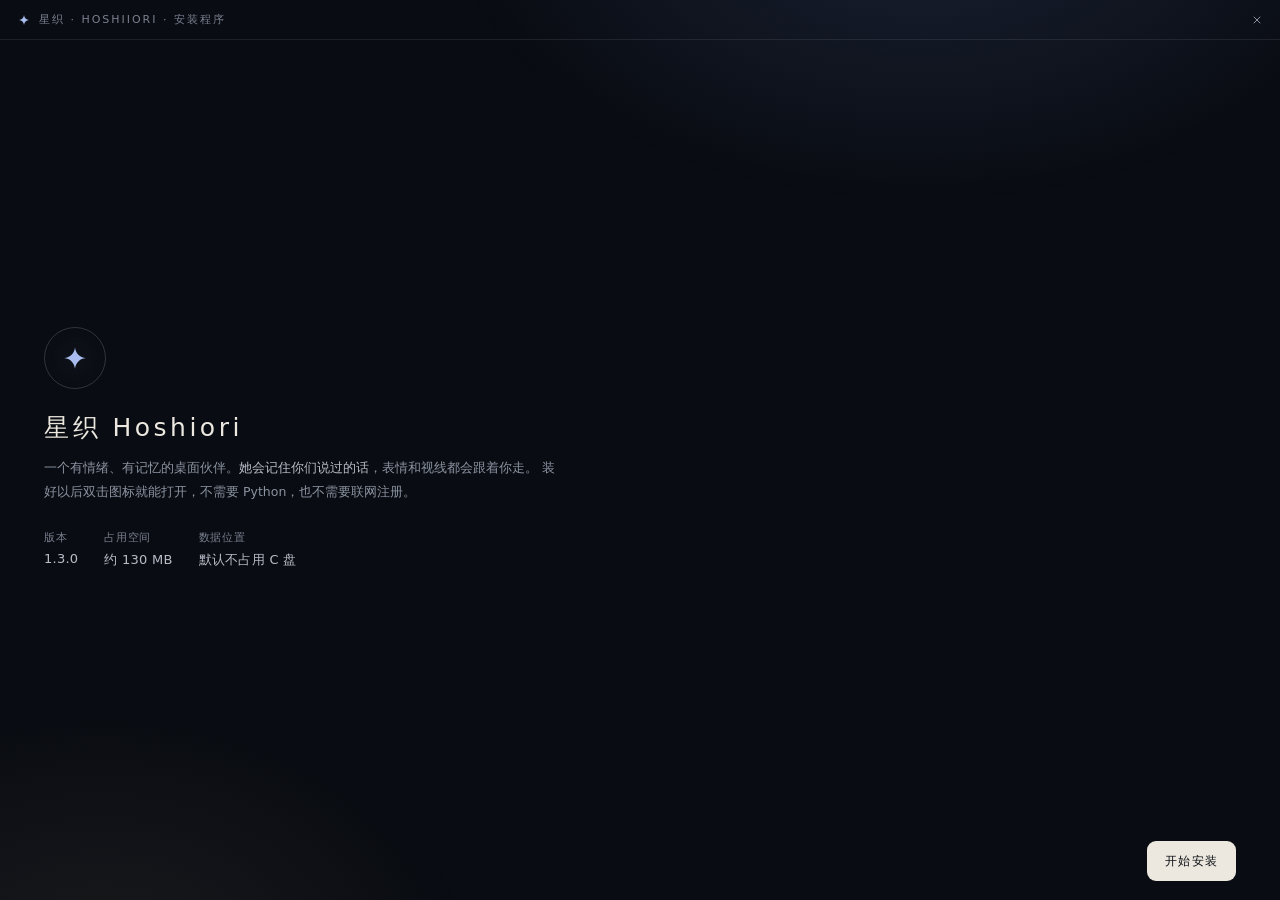
==== installer/ui.html @ bfca3cc9 "feat: 情绪表情重做 + Windows 安装包 情绪： - 模型 model3.json 里没有 Expressions 段，exp3 文件从未被加载，表情一直是静默失败 - 新增 web/js" ====
<!DOCTYPE html>
<html lang="zh-CN" translate="no" class="notranslate">

<head>
    <meta charset="UTF-8">
    <meta name="viewport" content="width=device-width, initial-scale=1.0">
    <title>安装 星织 Hoshiori</title>
    <style>
        :root {
            --bg: #090c12;
            --bg-2: #0d111a;
            --ink-1: #ece8df;
            --ink-2: #b7bcc7;
            --ink-3: #8b93a1;
            --ink-4: #79808f;
            --line: rgba(233, 238, 248, 0.09);
            --line-strong: rgba(233, 238, 248, 0.18);
            --accent: #a9bdf0;
            --accent-glow: rgba(169, 189, 240, 0.45);
            --warm: #e6c39b;
            --ease: cubic-bezier(.22, .61, .36, 1);
        }

        * {
            box-sizing: border-box;
            margin: 0;
            padding: 0;
        }

        html,
        body {
            height: 100%;
            overflow: hidden;
            background: var(--bg);
            color: var(--ink-1);
            font-family: "Noto Sans SC", "Microsoft YaHei", "PingFang SC", system-ui, sans-serif;
            -webkit-user-select: none;
            user-select: none;
            cursor: default;
        }

        body::before {
            content: "";
            position: fixed;
            inset: 0;
            background:
                radial-gradient(680px 420px at 72% -10%, rgba(116, 146, 226, .16), transparent 70%),
                radial-gradient(520px 380px at 8% 108%, rgba(230, 195, 155, .08), transparent 72%);
            pointer-events: none;
        }

        .shell {
            position: relative;
            height: 100%;
            display: flex;
            flex-direction: column;
        }

        /* ---------- 自绘标题栏 ---------- */
        .bar {
            height: 40px;
            flex: 0 0 40px;
            display: flex;
            align-items: center;
            padding: 0 6px 0 18px;
            border-bottom: 1px solid var(--line);
            font-size: 11px;
            letter-spacing: .18em;
            color: var(--ink-4);
        }

        .bar__star {
            width: 12px;
            height: 12px;
            margin-right: 9px;
            color: var(--accent);
        }

        .bar__spacer {
            flex: 1;
        }

        .bar__btn {
            width: 34px;
            height: 26px;
            border: 0;
            border-radius: 7px;
            background: transparent;
            color: var(--ink-3);
            display: grid;
            place-items: center;
            transition: background .18s, color .18s;
        }

        .bar__btn:hover {
            background: rgba(255, 255, 255, .06);
            color: var(--ink-1);
        }

        .bar__btn--close:hover {
            background: #c4453c;
            color: #fff;
        }

        /* ---------- 主体 ---------- */
        main {
            flex: 1;
            display: flex;
            flex-direction: column;
            padding: 34px 44px 0;
            min-height: 0;
        }

        .step {
            flex: 1;
            display: none;
            flex-direction: column;
            justify-content: center;
            min-height: 0;
            animation: rise .42s var(--ease) both;
        }

        .step.is-on {
            display: flex;
        }

        .step[data-step="progress"] {
            justify-content: flex-start;
            padding-top: 14px;
        }

        @keyframes rise {
            from {
                opacity: 0;
                transform: translateY(10px);
            }

            to {
                opacity: 1;
                transform: none;
            }
        }

        .mark {
            width: 62px;
            height: 62px;
            border-radius: 50%;
            border: 1px solid var(--line-strong);
            display: grid;
            place-items: center;
            margin-bottom: 22px;
            color: var(--accent);
            filter: drop-shadow(0 0 18px var(--accent-glow));
        }

        .mark svg {
            width: 26px;
            height: 26px;
        }

        h1 {
            font-size: 25px;
            font-weight: 400;
            letter-spacing: .14em;
        }

        .sub {
            margin-top: 12px;
            font-size: 12.5px;
            line-height: 1.9;
            color: var(--ink-3);
            max-width: 520px;
        }

        .sub em {
            font-style: normal;
            color: var(--ink-2);
        }

        .facts {
            margin-top: 26px;
            display: flex;
            gap: 26px;
            font-size: 11px;
            letter-spacing: .06em;
            color: var(--ink-4);
        }

        .facts b {
            display: block;
            margin-top: 6px;
            font-weight: 500;
            font-size: 13px;
            letter-spacing: .02em;
            color: var(--ink-2);
        }

        /* ---------- 安装位置 ---------- */
        .field {
            margin-top: 6px;
        }

        .label {
            display: block;
            margin-bottom: 9px;
            font-size: 11.5px;
            letter-spacing: .12em;
            color: var(--ink-3);
        }

        .path {
            display: flex;
            gap: 8px;
        }

        .path input {
            flex: 1;
            height: 40px;
            padding: 0 13px;
            border: 1px solid var(--line);
            border-radius: 9px;
            background: rgba(255, 255, 255, .03);
            color: var(--ink-1);
            font-family: "Cascadia Mono", Consolas, monospace;
            font-size: 12px;
            outline: none;
            transition: border-color .18s, background .18s;
            -webkit-user-select: text;
            user-select: text;
        }

        .path input:focus {
            border-color: var(--accent-line, rgba(169, 189, 240, .4));
            background: rgba(255, 255, 255, .05);
        }

        .btn {
            height: 40px;
            padding: 0 18px;
            border: 1px solid var(--line-strong);
            border-radius: 9px;
            background: transparent;
            color: var(--ink-2);
            font-size: 12px;
            letter-spacing: .1em;
            font-family: inherit;
            transition: all .18s var(--ease);
        }

        .btn:hover {
            border-color: var(--accent-line, rgba(169, 189, 240, .4));
            color: var(--ink-1);
            background: rgba(169, 189, 240, .06);
        }

        .btn--primary {
            border: 0;
            background: var(--ink-1);
            color: #0b0e14;
            font-weight: 500;
        }

        .btn--primary:hover {
            background: #fff;
            transform: translateY(-1px);
            box-shadow: 0 12px 26px -14px rgba(255, 255, 255, .5);
        }

        .btn:disabled {
            opacity: .4;
            pointer-events: none;
        }

        .opts {
            margin-top: 24px;
            display: flex;
            flex-direction: column;
            gap: 2px;
        }

        .opt {
            display: flex;
            align-items: center;
            gap: 11px;
            padding: 12px 2px;
            border-bottom: 1px solid var(--line);
            font-size: 12.5px;
            color: var(--ink-2);
        }

        .opt:last-child {
            border-bottom: 0;
        }

        .opt small {
            margin-left: auto;
            font-size: 11px;
            color: var(--ink-4);
        }

        .box {
            width: 16px;
            height: 16px;
            flex: 0 0 16px;
            border: 1px solid var(--line-strong);
            border-radius: 5px;
            display: grid;
            place-items: center;
            transition: all .16s;
            cursor: pointer;
        }

        .box svg {
            width: 10px;
            height: 10px;
            opacity: 0;
            transform: scale(.6);
            transition: all .16s var(--ease);
            color: #0b0e14;
        }

        .box.is-on {
            background: var(--accent);
            border-color: var(--accent);
        }

        .box.is-on svg {
            opacity: 1;
            transform: none;
        }

        /* ---------- 进度 ---------- */
        .prog-title {
            font-size: 14px;
            letter-spacing: .1em;
            color: var(--ink-2);
        }

        .track {
            margin-top: 22px;
            height: 3px;
            border-radius: 3px;
            background: var(--line);
            overflow: hidden;
        }

        .fill {
            height: 100%;
            width: 0;
            border-radius: 3px;
            background: linear-gradient(90deg, var(--accent), var(--warm));
            box-shadow: 0 0 14px var(--accent-glow);
            transition: width .3s var(--ease);
        }

        .prog-meta {
            margin-top: 13px;
            display: flex;
            justify-content: space-between;
            font-size: 11px;
            color: var(--ink-4);
            font-family: "Cascadia Mono", Consolas, monospace;
        }

        .log {
            margin-top: 26px;
            flex: 1;
            overflow: hidden;
            font-size: 11px;
            line-height: 2;
            color: var(--ink-4);
            font-family: "Cascadia Mono", Consolas, monospace;
        }

        .log div {
            animation: rise .28s var(--ease) both;
        }

        .log .ok {
            color: #8fd0a8;
        }

        /* ---------- 完成 ---------- */
        .done-mark {
            width: 62px;
            height: 62px;
            border-radius: 50%;
            display: grid;
            place-items: center;
            margin-bottom: 22px;
            border: 1px solid rgba(143, 208, 168, .35);
            color: #8fd0a8;
            box-shadow: 0 0 26px -6px rgba(143, 208, 168, .4);
        }

        .done-mark svg {
            width: 26px;
            height: 26px;
        }

        /* ---------- 底栏 ---------- */
        footer {
            flex: 0 0 78px;
            display: flex;
            align-items: center;
            padding: 0 44px;
            gap: 10px;
        }

        footer .spacer {
            flex: 1;
        }

        .hint {
            font-size: 11px;
            color: var(--ink-4);
        }

        .err {
            color: #e08a7a;
        }
    </style>
</head>

<body>
    <div class="shell">
        <div class="bar" id="titlebar">
            <svg class="bar__star" viewBox="0 0 24 24" aria-hidden="true">
                <path d="M12 2c.5 5.5 4.5 9.5 10 10-5.5.5-9.5 4.5-10 10-.5-5.5-4.5-9.5-10-10 5.5-.5 9.5-4.5 10-10z"
                    fill="currentColor" />
            </svg>
            <span>星织 · HOSHIIORI · 安装程序</span>
            <span class="bar__spacer"></span>
            <button class="bar__btn bar__btn--close" onclick="Installer.close()" aria-label="关闭">
                <svg width="12" height="12" viewBox="0 0 24 24" fill="none" stroke="currentColor" stroke-width="2"
                    stroke-linecap="round">
                    <path d="M6 6l12 12M18 6L6 18" />
                </svg>
            </button>
        </div>

        <main>
            <!-- 1 欢迎 -->
            <section class="step is-on" data-step="welcome">
                <div class="mark">
                    <svg viewBox="0 0 24 24">
                        <path d="M12 2c.5 5.5 4.5 9.5 10 10-5.5.5-9.5 4.5-10 10-.5-5.5-4.5-9.5-10-10 5.5-.5 9.5-4.5 10-10z"
                            fill="currentColor" />
                    </svg>
                </div>
                <h1>星织 Hoshiori</h1>
                <p class="sub">
                    一个有情绪、有记忆的桌面伙伴。<em>她会记住你们说过的话</em>，表情和视线都会跟着你走。
                    装好以后双击图标就能打开，不需要 Python，也不需要联网注册。
                </p>
                <div class="facts">
                    <div>版本<b id="factVersion">1.3.0</b></div>
                    <div>占用空间<b id="factSize">约 130 MB</b></div>
                    <div>数据位置<b>默认不占用 C 盘</b></div>
                </div>
            </section>

            <!-- 2 选项 -->
            <section class="step" data-step="options">
                <h1 style="font-size:20px;">装到哪里？</h1>
                <p class="sub" style="margin-bottom:22px;">这个文件夹就是它的“安装位置”，以后想搬走直接整个剪切就行。</p>

                <div class="field">
                    <label class="label">安装目录</label>
                    <div class="path">
                        <input id="installDir" spellcheck="false">
                        <button class="btn" onclick="Installer.browse()">浏览…</button>
                    </div>
                </div>

                <div class="opts">
                    <label class="opt">
                        <span class="box is-on" id="boxDesktop" onclick="Installer.toggle('desktop')">
                            <svg viewBox="0 0 24 24" fill="none" stroke="currentColor" stroke-width="3"
                                stroke-linecap="round" stroke-linejoin="round">
                                <path d="M4 12l6 6L20 6" />
                            </svg>
                        </span>
                        创建桌面快捷方式
                        <small id="optDesktopHint">方便一键打开</small>
                    </label>
                    <label class="opt">
                        <span class="box is-on" id="boxRun" onclick="Installer.toggle('run')">
                            <svg viewBox="0 0 24 24" fill="none" stroke="currentColor" stroke-width="3"
                                stroke-linecap="round" stroke-linejoin="round">
                                <path d="M4 12l6 6L20 6" />
                            </svg>
                        </span>
                        安装完成后立即启动
                        <small>先看看她长什么样</small>
                    </label>
                </div>

                <p class="hint" id="spaceHint" style="margin-top:18px;"></p>
            </section>

            <!-- 3 进度 -->
            <section class="step" data-step="progress">
                <div class="prog-title" id="progTitle">正在解压文件…</div>
                <div class="track">
                    <div class="fill" id="progFill"></div>
                </div>
                <div class="prog-meta">
                    <span id="progFile">准备中</span>
                    <span id="progPct">0%</span>
                </div>
                <div class="log" id="progLog"></div>
            </section>

            <!-- 4 完成 -->
            <section class="step" data-step="done">
                <div class="done-mark">
                    <svg viewBox="0 0 24 24" fill="none" stroke="currentColor" stroke-width="2"
                        stroke-linecap="round" stroke-linejoin="round">
                        <path d="M4 12.5l5.5 5.5L20 7" />
                    </svg>
                </div>
                <h1 style="font-size:22px;">装好了</h1>
                <p class="sub" id="doneSub">已经把星织放进你选的位置。桌面上的快捷方式可以直接打开她。</p>
                <div class="facts">
                    <div>安装位置<b id="donePath" style="font-size:11px;font-family:Consolas,monospace;">—</b></div>
                </div>
            </section>
        </main>

        <footer>
            <span class="hint" id="footHint"></span>
            <span class="spacer"></span>
            <button class="btn" id="btnBack" style="display:none" onclick="Installer.back()">上一步</button>
            <button class="btn btn--primary" id="btnNext" onclick="Installer.next()">开始安装</button>
        </footer>
    </div>

    <script>
        const Installer = {
            step: 'welcome',
            dir: '',
            opts: { desktop: true, run: true },
            busy: false,
            inst: null,

            async boot() {
                try {
                    this.inst = await window.pywebview.api.get_defaults();
                } catch (e) {
                    this.inst = { version: '1.3.0', default_dir: 'D:\\Hoshiori', free_gb: 0 };
                }
                document.getElementById('factVersion').textContent = this.inst.version || '1.3.0';
                document.getElementById('installDir').value = this.inst.default_dir || '';
                this.dir = this.inst.default_dir || '';
                this.refreshSpace();
            },

            refreshSpace() {
                const hint = document.getElementById('spaceHint');
                const base = this.inst && this.inst.default_dir;
                const chosen = (document.getElementById('installDir').value || '').trim();
                const drive = (chosen.match(/^[A-Za-z]:/) || [null])[0];
                const sameDrive = drive && base && drive.toUpperCase() === base.slice(0, 2).toUpperCase();
                if (this.inst && typeof this.inst.free_gb === 'number' && (sameDrive || !base)) {
                    hint.textContent = '这块磁盘还有 ' + this.inst.free_gb.toFixed(1) + ' GB 可用，安装只会占用约 130 MB。';
                } else {
                    hint.textContent = '安装只会占用约 130 MB；你的对话和配置会另外放在数据目录里。';
                }
            },

            show(name) {
                this.step = name;
                document.querySelectorAll('.step').forEach(s => s.classList.toggle('is-on', s.dataset.step === name));

                const back = document.getElementById('btnBack');
                const next = document.getElementById('btnNext');
                back.style.display = (name === 'options') ? '' : 'none';
                next.disabled = false;

                if (name === 'welcome') next.textContent = '开始安装';
                if (name === 'options') next.textContent = '安装';
                if (name === 'progress') {
                    next.textContent = '正在安装…';
                    next.disabled = true;
                }
                if (name === 'done') next.textContent = this.opts.run ? '启动星织' : '完成';
                if (name === 'done') back.style.display = 'none';
            },

            toggle(key) {
                this.opts[key] = !this.opts[key];
                document.getElementById(key === 'desktop' ? 'boxDesktop' : 'boxRun')
                    .classList.toggle('is-on', this.opts[key]);
            },

            async browse() {
                const path = await window.pywebview.api.pick_dir(document.getElementById('installDir').value);
                if (path) {
                    document.getElementById('installDir').value = path;
                    this.dir = path;
                    this.refreshSpace();
                }
            },

            async next() {
                if (this.busy) return;

                if (this.step === 'welcome') return this.show('options');

                if (this.step === 'options') {
                    const dir = (document.getElementById('installDir').value || '').trim();
                    if (!dir) {
                        document.getElementById('footHint').innerHTML = '<span class="err">请先选一个安装目录</span>';
                        return;
                    }
                    this.dir = dir;
                    document.getElementById('footHint').textContent = '';
                    this.show('progress');
                    this.busy = true;

                    const res = await window.pywebview.api.install(dir, this.opts.desktop);
                    this.busy = false;
                    if (!res || !res.ok) {
                        this.show('options');
                        document.getElementById('footHint').innerHTML =
                            '<span class="err">' + ((res && res.message) || '安装失败') + '</span>';
                    }
                    return;
                }

                if (this.step === 'done') {
                    if (this.opts.run) window.pywebview.api.launch_app();
                    window.pywebview.api.close();
                }
            },

            back() {
                if (this.step === 'options') this.show('welcome');
            },

            close() {
                window.pywebview.api.close();
            },

            /* ---- 由 Python 回调 ---- */
            onProgress(data) {
                const pct = Math.max(0, Math.min(100, data.pct || 0));
                document.getElementById('progFill').style.width = pct + '%';
                document.getElementById('progPct').textContent = pct.toFixed(0) + '%';
                if (data.label) document.getElementById('progFile').textContent = data.label;
            },

            onStep(label, done) {
                const log = document.getElementById('progLog');
                const line = document.createElement('div');
                line.className = done ? 'ok' : '';
                line.textContent = (done ? '✓ ' : '· ') + label;
                log.appendChild(line);
                while (log.children.length > 6) log.removeChild(log.firstChild);
            },

            onDone(path) {
                document.getElementById('donePath').textContent = path;
                document.getElementById('doneSub').textContent =
                    '已经把星织放进这个位置。' + (this.opts.desktop ? '桌面上的快捷方式可以直接打开她。' : '可以从开始菜单打开她。');
                document.getElementById('btnNext').disabled = false;
                this.show('done');
            },

            onFail(message) {
                this.show('options');
                document.getElementById('footHint').innerHTML = '<span class="err">' + message + '</span>';
            }
        };

        window.Installer = Installer;

        window.addEventListener('pywebviewready', () => Installer.boot());
        document.getElementById('installDir').addEventListener('input', () => Installer.refreshSpace());
    </script>
</body>

</html>
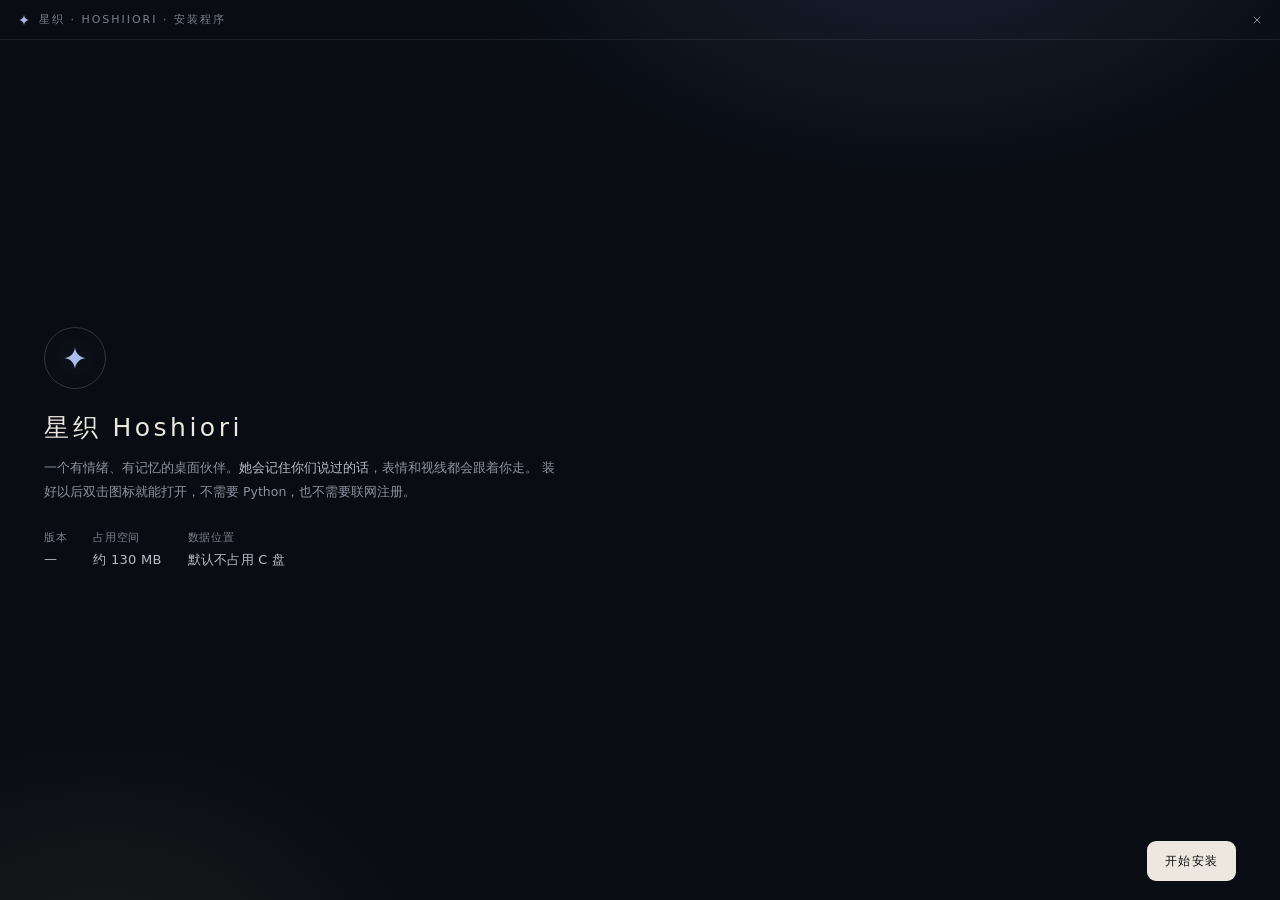
==== commit f21be7b6: "2.0.0：本地语义检索 + 提示词重排 + 反思层 记忆 - 内置 bge-small-zh-v1.5（量化 ONNX，24MB）：记忆与提问都变成 512 维向量，   和关键词取并集再算分。12" ====
--- a/installer/ui.html
+++ b/installer/ui.html
@@ -1,684 +1,684 @@
-<!DOCTYPE html>
-<html lang="zh-CN" translate="no" class="notranslate">
-
-<head>
-    <meta charset="UTF-8">
-    <meta name="viewport" content="width=device-width, initial-scale=1.0">
-    <title>安装 星织 Hoshiori</title>
-    <style>
-        :root {
-            --bg: #090c12;
-            --bg-2: #0d111a;
-            --ink-1: #ece8df;
-            --ink-2: #b7bcc7;
-            --ink-3: #8b93a1;
-            --ink-4: #79808f;
-            --line: rgba(233, 238, 248, 0.09);
-            --line-strong: rgba(233, 238, 248, 0.18);
-            --accent: #a9bdf0;
-            --accent-glow: rgba(169, 189, 240, 0.45);
-            --warm: #e6c39b;
-            --ease: cubic-bezier(.22, .61, .36, 1);
-        }
-
-        * {
-            box-sizing: border-box;
-            margin: 0;
-            padding: 0;
-        }
-
-        html,
-        body {
-            height: 100%;
-            overflow: hidden;
-            background: var(--bg);
-            color: var(--ink-1);
-            font-family: "Noto Sans SC", "Microsoft YaHei", "PingFang SC", system-ui, sans-serif;
-            -webkit-user-select: none;
-            user-select: none;
-            cursor: default;
-        }
-
-        body::before {
-            content: "";
-            position: fixed;
-            inset: 0;
-            background:
-                radial-gradient(680px 420px at 72% -10%, rgba(116, 146, 226, .16), transparent 70%),
-                radial-gradient(520px 380px at 8% 108%, rgba(230, 195, 155, .08), transparent 72%);
-            pointer-events: none;
-        }
-
-        .shell {
-            position: relative;
-            height: 100%;
-            display: flex;
-            flex-direction: column;
-        }
-
-        /* ---------- 自绘标题栏 ---------- */
-        .bar {
-            height: 40px;
-            flex: 0 0 40px;
-            display: flex;
-            align-items: center;
-            padding: 0 6px 0 18px;
-            border-bottom: 1px solid var(--line);
-            font-size: 11px;
-            letter-spacing: .18em;
-            color: var(--ink-4);
-        }
-
-        .bar__star {
-            width: 12px;
-            height: 12px;
-            margin-right: 9px;
-            color: var(--accent);
-        }
-
-        .bar__spacer {
-            flex: 1;
-        }
-
-        .bar__btn {
-            width: 34px;
-            height: 26px;
-            border: 0;
-            border-radius: 7px;
-            background: transparent;
-            color: var(--ink-3);
-            display: grid;
-            place-items: center;
-            transition: background .18s, color .18s;
-        }
-
-        .bar__btn:hover {
-            background: rgba(255, 255, 255, .06);
-            color: var(--ink-1);
-        }
-
-        .bar__btn--close:hover {
-            background: #c4453c;
-            color: #fff;
-        }
-
-        /* ---------- 主体 ---------- */
-        main {
-            flex: 1;
-            display: flex;
-            flex-direction: column;
-            padding: 34px 44px 0;
-            min-height: 0;
-        }
-
-        .step {
-            flex: 1;
-            display: none;
-            flex-direction: column;
-            justify-content: center;
-            min-height: 0;
-            animation: rise .42s var(--ease) both;
-        }
-
-        .step.is-on {
-            display: flex;
-        }
-
-        .step[data-step="progress"] {
-            justify-content: flex-start;
-            padding-top: 14px;
-        }
-
-        @keyframes rise {
-            from {
-                opacity: 0;
-                transform: translateY(10px);
-            }
-
-            to {
-                opacity: 1;
-                transform: none;
-            }
-        }
-
-        .mark {
-            width: 62px;
-            height: 62px;
-            border-radius: 50%;
-            border: 1px solid var(--line-strong);
-            display: grid;
-            place-items: center;
-            margin-bottom: 22px;
-            color: var(--accent);
-            filter: drop-shadow(0 0 18px var(--accent-glow));
-        }
-
-        .mark svg {
-            width: 26px;
-            height: 26px;
-        }
-
-        h1 {
-            font-size: 25px;
-            font-weight: 400;
-            letter-spacing: .14em;
-        }
-
-        .sub {
-            margin-top: 12px;
-            font-size: 12.5px;
-            line-height: 1.9;
-            color: var(--ink-3);
-            max-width: 520px;
-        }
-
-        .sub em {
-            font-style: normal;
-            color: var(--ink-2);
-        }
-
-        .facts {
-            margin-top: 26px;
-            display: flex;
-            gap: 26px;
-            font-size: 11px;
-            letter-spacing: .06em;
-            color: var(--ink-4);
-        }
-
-        .facts b {
-            display: block;
-            margin-top: 6px;
-            font-weight: 500;
-            font-size: 13px;
-            letter-spacing: .02em;
-            color: var(--ink-2);
-        }
-
-        /* ---------- 安装位置 ---------- */
-        .field {
-            margin-top: 6px;
-        }
-
-        .label {
-            display: block;
-            margin-bottom: 9px;
-            font-size: 11.5px;
-            letter-spacing: .12em;
-            color: var(--ink-3);
-        }
-
-        .path {
-            display: flex;
-            gap: 8px;
-        }
-
-        .path input {
-            flex: 1;
-            height: 40px;
-            padding: 0 13px;
-            border: 1px solid var(--line);
-            border-radius: 9px;
-            background: rgba(255, 255, 255, .03);
-            color: var(--ink-1);
-            font-family: "Cascadia Mono", Consolas, monospace;
-            font-size: 12px;
-            outline: none;
-            transition: border-color .18s, background .18s;
-            -webkit-user-select: text;
-            user-select: text;
-        }
-
-        .path input:focus {
-            border-color: var(--accent-line, rgba(169, 189, 240, .4));
-            background: rgba(255, 255, 255, .05);
-        }
-
-        .btn {
-            height: 40px;
-            padding: 0 18px;
-            border: 1px solid var(--line-strong);
-            border-radius: 9px;
-            background: transparent;
-            color: var(--ink-2);
-            font-size: 12px;
-            letter-spacing: .1em;
-            font-family: inherit;
-            transition: all .18s var(--ease);
-        }
-
-        .btn:hover {
-            border-color: var(--accent-line, rgba(169, 189, 240, .4));
-            color: var(--ink-1);
-            background: rgba(169, 189, 240, .06);
-        }
-
-        .btn--primary {
-            border: 0;
-            background: var(--ink-1);
-            color: #0b0e14;
-            font-weight: 500;
-        }
-
-        .btn--primary:hover {
-            background: #fff;
-            transform: translateY(-1px);
-            box-shadow: 0 12px 26px -14px rgba(255, 255, 255, .5);
-        }
-
-        .btn:disabled {
-            opacity: .4;
-            pointer-events: none;
-        }
-
-        .opts {
-            margin-top: 24px;
-            display: flex;
-            flex-direction: column;
-            gap: 2px;
-        }
-
-        .opt {
-            display: flex;
-            align-items: center;
-            gap: 11px;
-            padding: 12px 2px;
-            border-bottom: 1px solid var(--line);
-            font-size: 12.5px;
-            color: var(--ink-2);
-        }
-
-        .opt:last-child {
-            border-bottom: 0;
-        }
-
-        .opt small {
-            margin-left: auto;
-            font-size: 11px;
-            color: var(--ink-4);
-        }
-
-        .box {
-            width: 16px;
-            height: 16px;
-            flex: 0 0 16px;
-            border: 1px solid var(--line-strong);
-            border-radius: 5px;
-            display: grid;
-            place-items: center;
-            transition: all .16s;
-            cursor: pointer;
-        }
-
-        .box svg {
-            width: 10px;
-            height: 10px;
-            opacity: 0;
-            transform: scale(.6);
-            transition: all .16s var(--ease);
-            color: #0b0e14;
-        }
-
-        .box.is-on {
-            background: var(--accent);
-            border-color: var(--accent);
-        }
-
-        .box.is-on svg {
-            opacity: 1;
-            transform: none;
-        }
-
-        /* ---------- 进度 ---------- */
-        .prog-title {
-            font-size: 14px;
-            letter-spacing: .1em;
-            color: var(--ink-2);
-        }
-
-        .track {
-            margin-top: 22px;
-            height: 3px;
-            border-radius: 3px;
-            background: var(--line);
-            overflow: hidden;
-        }
-
-        .fill {
-            height: 100%;
-            width: 0;
-            border-radius: 3px;
-            background: linear-gradient(90deg, var(--accent), var(--warm));
-            box-shadow: 0 0 14px var(--accent-glow);
-            transition: width .3s var(--ease);
-        }
-
-        .prog-meta {
-            margin-top: 13px;
-            display: flex;
-            justify-content: space-between;
-            font-size: 11px;
-            color: var(--ink-4);
-            font-family: "Cascadia Mono", Consolas, monospace;
-        }
-
-        .log {
-            margin-top: 26px;
-            flex: 1;
-            overflow: hidden;
-            font-size: 11px;
-            line-height: 2;
-            color: var(--ink-4);
-            font-family: "Cascadia Mono", Consolas, monospace;
-        }
-
-        .log div {
-            animation: rise .28s var(--ease) both;
-        }
-
-        .log .ok {
-            color: #8fd0a8;
-        }
-
-        /* ---------- 完成 ---------- */
-        .done-mark {
-            width: 62px;
-            height: 62px;
-            border-radius: 50%;
-            display: grid;
-            place-items: center;
-            margin-bottom: 22px;
-            border: 1px solid rgba(143, 208, 168, .35);
-            color: #8fd0a8;
-            box-shadow: 0 0 26px -6px rgba(143, 208, 168, .4);
-        }
-
-        .done-mark svg {
-            width: 26px;
-            height: 26px;
-        }
-
-        /* ---------- 底栏 ---------- */
-        footer {
-            flex: 0 0 78px;
-            display: flex;
-            align-items: center;
-            padding: 0 44px;
-            gap: 10px;
-        }
-
-        footer .spacer {
-            flex: 1;
-        }
-
-        .hint {
-            font-size: 11px;
-            color: var(--ink-4);
-        }
-
-        .err {
-            color: #e08a7a;
-        }
-    </style>
-</head>
-
-<body>
-    <div class="shell">
-        <div class="bar" id="titlebar">
-            <svg class="bar__star" viewBox="0 0 24 24" aria-hidden="true">
-                <path d="M12 2c.5 5.5 4.5 9.5 10 10-5.5.5-9.5 4.5-10 10-.5-5.5-4.5-9.5-10-10 5.5-.5 9.5-4.5 10-10z"
-                    fill="currentColor" />
-            </svg>
-            <span>星织 · HOSHIIORI · 安装程序</span>
-            <span class="bar__spacer"></span>
-            <button class="bar__btn bar__btn--close" onclick="Installer.close()" aria-label="关闭">
-                <svg width="12" height="12" viewBox="0 0 24 24" fill="none" stroke="currentColor" stroke-width="2"
-                    stroke-linecap="round">
-                    <path d="M6 6l12 12M18 6L6 18" />
-                </svg>
-            </button>
-        </div>
-
-        <main>
-            <!-- 1 欢迎 -->
-            <section class="step is-on" data-step="welcome">
-                <div class="mark">
-                    <svg viewBox="0 0 24 24">
-                        <path d="M12 2c.5 5.5 4.5 9.5 10 10-5.5.5-9.5 4.5-10 10-.5-5.5-4.5-9.5-10-10 5.5-.5 9.5-4.5 10-10z"
-                            fill="currentColor" />
-                    </svg>
-                </div>
-                <h1>星织 Hoshiori</h1>
-                <p class="sub">
-                    一个有情绪、有记忆的桌面伙伴。<em>她会记住你们说过的话</em>，表情和视线都会跟着你走。
-                    装好以后双击图标就能打开，不需要 Python，也不需要联网注册。
-                </p>
-                <div class="facts">
-                    <div>版本<b id="factVersion">1.3.0</b></div>
-                    <div>占用空间<b id="factSize">约 130 MB</b></div>
-                    <div>数据位置<b>默认不占用 C 盘</b></div>
-                </div>
-            </section>
-
-            <!-- 2 选项 -->
-            <section class="step" data-step="options">
-                <h1 style="font-size:20px;">装到哪里？</h1>
-                <p class="sub" style="margin-bottom:22px;">这个文件夹就是它的“安装位置”，以后想搬走直接整个剪切就行。</p>
-
-                <div class="field">
-                    <label class="label">安装目录</label>
-                    <div class="path">
-                        <input id="installDir" spellcheck="false">
-                        <button class="btn" onclick="Installer.browse()">浏览…</button>
-                    </div>
-                </div>
-
-                <div class="opts">
-                    <label class="opt">
-                        <span class="box is-on" id="boxDesktop" onclick="Installer.toggle('desktop')">
-                            <svg viewBox="0 0 24 24" fill="none" stroke="currentColor" stroke-width="3"
-                                stroke-linecap="round" stroke-linejoin="round">
-                                <path d="M4 12l6 6L20 6" />
-                            </svg>
-                        </span>
-                        创建桌面快捷方式
-                        <small id="optDesktopHint">方便一键打开</small>
-                    </label>
-                    <label class="opt">
-                        <span class="box is-on" id="boxRun" onclick="Installer.toggle('run')">
-                            <svg viewBox="0 0 24 24" fill="none" stroke="currentColor" stroke-width="3"
-                                stroke-linecap="round" stroke-linejoin="round">
-                                <path d="M4 12l6 6L20 6" />
-                            </svg>
-                        </span>
-                        安装完成后立即启动
-                        <small>先看看她长什么样</small>
-                    </label>
-                </div>
-
-                <p class="hint" id="spaceHint" style="margin-top:18px;"></p>
-            </section>
-
-            <!-- 3 进度 -->
-            <section class="step" data-step="progress">
-                <div class="prog-title" id="progTitle">正在解压文件…</div>
-                <div class="track">
-                    <div class="fill" id="progFill"></div>
-                </div>
-                <div class="prog-meta">
-                    <span id="progFile">准备中</span>
-                    <span id="progPct">0%</span>
-                </div>
-                <div class="log" id="progLog"></div>
-            </section>
-
-            <!-- 4 完成 -->
-            <section class="step" data-step="done">
-                <div class="done-mark">
-                    <svg viewBox="0 0 24 24" fill="none" stroke="currentColor" stroke-width="2"
-                        stroke-linecap="round" stroke-linejoin="round">
-                        <path d="M4 12.5l5.5 5.5L20 7" />
-                    </svg>
-                </div>
-                <h1 style="font-size:22px;">装好了</h1>
-                <p class="sub" id="doneSub">已经把星织放进你选的位置。桌面上的快捷方式可以直接打开她。</p>
-                <div class="facts">
-                    <div>安装位置<b id="donePath" style="font-size:11px;font-family:Consolas,monospace;">—</b></div>
-                </div>
-            </section>
-        </main>
-
-        <footer>
-            <span class="hint" id="footHint"></span>
-            <span class="spacer"></span>
-            <button class="btn" id="btnBack" style="display:none" onclick="Installer.back()">上一步</button>
-            <button class="btn btn--primary" id="btnNext" onclick="Installer.next()">开始安装</button>
-        </footer>
-    </div>
-
-    <script>
-        const Installer = {
-            step: 'welcome',
-            dir: '',
-            opts: { desktop: true, run: true },
-            busy: false,
-            inst: null,
-
-            async boot() {
-                try {
-                    this.inst = await window.pywebview.api.get_defaults();
-                } catch (e) {
-                    this.inst = { version: '1.3.0', default_dir: 'D:\\Hoshiori', free_gb: 0 };
-                }
-                document.getElementById('factVersion').textContent = this.inst.version || '1.3.0';
-                document.getElementById('installDir').value = this.inst.default_dir || '';
-                this.dir = this.inst.default_dir || '';
-                this.refreshSpace();
-            },
-
-            refreshSpace() {
-                const hint = document.getElementById('spaceHint');
-                const base = this.inst && this.inst.default_dir;
-                const chosen = (document.getElementById('installDir').value || '').trim();
-                const drive = (chosen.match(/^[A-Za-z]:/) || [null])[0];
-                const sameDrive = drive && base && drive.toUpperCase() === base.slice(0, 2).toUpperCase();
-                if (this.inst && typeof this.inst.free_gb === 'number' && (sameDrive || !base)) {
-                    hint.textContent = '这块磁盘还有 ' + this.inst.free_gb.toFixed(1) + ' GB 可用，安装只会占用约 130 MB。';
-                } else {
-                    hint.textContent = '安装只会占用约 130 MB；你的对话和配置会另外放在数据目录里。';
-                }
-            },
-
-            show(name) {
-                this.step = name;
-                document.querySelectorAll('.step').forEach(s => s.classList.toggle('is-on', s.dataset.step === name));
-
-                const back = document.getElementById('btnBack');
-                const next = document.getElementById('btnNext');
-                back.style.display = (name === 'options') ? '' : 'none';
-                next.disabled = false;
-
-                if (name === 'welcome') next.textContent = '开始安装';
-                if (name === 'options') next.textContent = '安装';
-                if (name === 'progress') {
-                    next.textContent = '正在安装…';
-                    next.disabled = true;
-                }
-                if (name === 'done') next.textContent = this.opts.run ? '启动星织' : '完成';
-                if (name === 'done') back.style.display = 'none';
-            },
-
-            toggle(key) {
-                this.opts[key] = !this.opts[key];
-                document.getElementById(key === 'desktop' ? 'boxDesktop' : 'boxRun')
-                    .classList.toggle('is-on', this.opts[key]);
-            },
-
-            async browse() {
-                const path = await window.pywebview.api.pick_dir(document.getElementById('installDir').value);
-                if (path) {
-                    document.getElementById('installDir').value = path;
-                    this.dir = path;
-                    this.refreshSpace();
-                }
-            },
-
-            async next() {
-                if (this.busy) return;
-
-                if (this.step === 'welcome') return this.show('options');
-
-                if (this.step === 'options') {
-                    const dir = (document.getElementById('installDir').value || '').trim();
-                    if (!dir) {
-                        document.getElementById('footHint').innerHTML = '<span class="err">请先选一个安装目录</span>';
-                        return;
-                    }
-                    this.dir = dir;
-                    document.getElementById('footHint').textContent = '';
-                    this.show('progress');
-                    this.busy = true;
-
-                    const res = await window.pywebview.api.install(dir, this.opts.desktop);
-                    this.busy = false;
-                    if (!res || !res.ok) {
-                        this.show('options');
-                        document.getElementById('footHint').innerHTML =
-                            '<span class="err">' + ((res && res.message) || '安装失败') + '</span>';
-                    }
-                    return;
-                }
-
-                if (this.step === 'done') {
-                    if (this.opts.run) window.pywebview.api.launch_app();
-                    window.pywebview.api.close();
-                }
-            },
-
-            back() {
-                if (this.step === 'options') this.show('welcome');
-            },
-
-            close() {
-                window.pywebview.api.close();
-            },
-
-            /* ---- 由 Python 回调 ---- */
-            onProgress(data) {
-                const pct = Math.max(0, Math.min(100, data.pct || 0));
-                document.getElementById('progFill').style.width = pct + '%';
-                document.getElementById('progPct').textContent = pct.toFixed(0) + '%';
-                if (data.label) document.getElementById('progFile').textContent = data.label;
-            },
-
-            onStep(label, done) {
-                const log = document.getElementById('progLog');
-                const line = document.createElement('div');
-                line.className = done ? 'ok' : '';
-                line.textContent = (done ? '✓ ' : '· ') + label;
-                log.appendChild(line);
-                while (log.children.length > 6) log.removeChild(log.firstChild);
-            },
-
-            onDone(path) {
-                document.getElementById('donePath').textContent = path;
-                document.getElementById('doneSub').textContent =
-                    '已经把星织放进这个位置。' + (this.opts.desktop ? '桌面上的快捷方式可以直接打开她。' : '可以从开始菜单打开她。');
-                document.getElementById('btnNext').disabled = false;
-                this.show('done');
-            },
-
-            onFail(message) {
-                this.show('options');
-                document.getElementById('footHint').innerHTML = '<span class="err">' + message + '</span>';
-            }
-        };
-
-        window.Installer = Installer;
-
-        window.addEventListener('pywebviewready', () => Installer.boot());
-        document.getElementById('installDir').addEventListener('input', () => Installer.refreshSpace());
-    </script>
-</body>
-
-</html>
+<!DOCTYPE html>
+<html lang="zh-CN" translate="no" class="notranslate">
+
+<head>
+    <meta charset="UTF-8">
+    <meta name="viewport" content="width=device-width, initial-scale=1.0">
+    <title>安装 星织 Hoshiori</title>
+    <style>
+        :root {
+            --bg: #090c12;
+            --bg-2: #0d111a;
+            --ink-1: #ece8df;
+            --ink-2: #b7bcc7;
+            --ink-3: #8b93a1;
+            --ink-4: #79808f;
+            --line: rgba(233, 238, 248, 0.09);
+            --line-strong: rgba(233, 238, 248, 0.18);
+            --accent: #a9bdf0;
+            --accent-glow: rgba(169, 189, 240, 0.45);
+            --warm: #e6c39b;
+            --ease: cubic-bezier(.22, .61, .36, 1);
+        }
+
+        * {
+            box-sizing: border-box;
+            margin: 0;
+            padding: 0;
+        }
+
+        html,
+        body {
+            height: 100%;
+            overflow: hidden;
+            background: var(--bg);
+            color: var(--ink-1);
+            font-family: "Noto Sans SC", "Microsoft YaHei", "PingFang SC", system-ui, sans-serif;
+            -webkit-user-select: none;
+            user-select: none;
+            cursor: default;
+        }
+
+        body::before {
+            content: "";
+            position: fixed;
+            inset: 0;
+            background:
+                radial-gradient(680px 420px at 72% -10%, rgba(116, 146, 226, .16), transparent 70%),
+                radial-gradient(520px 380px at 8% 108%, rgba(230, 195, 155, .08), transparent 72%);
+            pointer-events: none;
+        }
+
+        .shell {
+            position: relative;
+            height: 100%;
+            display: flex;
+            flex-direction: column;
+        }
+
+        /* ---------- 自绘标题栏 ---------- */
+        .bar {
+            height: 40px;
+            flex: 0 0 40px;
+            display: flex;
+            align-items: center;
+            padding: 0 6px 0 18px;
+            border-bottom: 1px solid var(--line);
+            font-size: 11px;
+            letter-spacing: .18em;
+            color: var(--ink-4);
+        }
+
+        .bar__star {
+            width: 12px;
+            height: 12px;
+            margin-right: 9px;
+            color: var(--accent);
+        }
+
+        .bar__spacer {
+            flex: 1;
+        }
+
+        .bar__btn {
+            width: 34px;
+            height: 26px;
+            border: 0;
+            border-radius: 7px;
+            background: transparent;
+            color: var(--ink-3);
+            display: grid;
+            place-items: center;
+            transition: background .18s, color .18s;
+        }
+
+        .bar__btn:hover {
+            background: rgba(255, 255, 255, .06);
+            color: var(--ink-1);
+        }
+
+        .bar__btn--close:hover {
+            background: #c4453c;
+            color: #fff;
+        }
+
+        /* ---------- 主体 ---------- */
+        main {
+            flex: 1;
+            display: flex;
+            flex-direction: column;
+            padding: 34px 44px 0;
+            min-height: 0;
+        }
+
+        .step {
+            flex: 1;
+            display: none;
+            flex-direction: column;
+            justify-content: center;
+            min-height: 0;
+            animation: rise .42s var(--ease) both;
+        }
+
+        .step.is-on {
+            display: flex;
+        }
+
+        .step[data-step="progress"] {
+            justify-content: flex-start;
+            padding-top: 14px;
+        }
+
+        @keyframes rise {
+            from {
+                opacity: 0;
+                transform: translateY(10px);
+            }
+
+            to {
+                opacity: 1;
+                transform: none;
+            }
+        }
+
+        .mark {
+            width: 62px;
+            height: 62px;
+            border-radius: 50%;
+            border: 1px solid var(--line-strong);
+            display: grid;
+            place-items: center;
+            margin-bottom: 22px;
+            color: var(--accent);
+            filter: drop-shadow(0 0 18px var(--accent-glow));
+        }
+
+        .mark svg {
+            width: 26px;
+            height: 26px;
+        }
+
+        h1 {
+            font-size: 25px;
+            font-weight: 400;
+            letter-spacing: .14em;
+        }
+
+        .sub {
+            margin-top: 12px;
+            font-size: 12.5px;
+            line-height: 1.9;
+            color: var(--ink-3);
+            max-width: 520px;
+        }
+
+        .sub em {
+            font-style: normal;
+            color: var(--ink-2);
+        }
+
+        .facts {
+            margin-top: 26px;
+            display: flex;
+            gap: 26px;
+            font-size: 11px;
+            letter-spacing: .06em;
+            color: var(--ink-4);
+        }
+
+        .facts b {
+            display: block;
+            margin-top: 6px;
+            font-weight: 500;
+            font-size: 13px;
+            letter-spacing: .02em;
+            color: var(--ink-2);
+        }
+
+        /* ---------- 安装位置 ---------- */
+        .field {
+            margin-top: 6px;
+        }
+
+        .label {
+            display: block;
+            margin-bottom: 9px;
+            font-size: 11.5px;
+            letter-spacing: .12em;
+            color: var(--ink-3);
+        }
+
+        .path {
+            display: flex;
+            gap: 8px;
+        }
+
+        .path input {
+            flex: 1;
+            height: 40px;
+            padding: 0 13px;
+            border: 1px solid var(--line);
+            border-radius: 9px;
+            background: rgba(255, 255, 255, .03);
+            color: var(--ink-1);
+            font-family: "Cascadia Mono", Consolas, monospace;
+            font-size: 12px;
+            outline: none;
+            transition: border-color .18s, background .18s;
+            -webkit-user-select: text;
+            user-select: text;
+        }
+
+        .path input:focus {
+            border-color: var(--accent-line, rgba(169, 189, 240, .4));
+            background: rgba(255, 255, 255, .05);
+        }
+
+        .btn {
+            height: 40px;
+            padding: 0 18px;
+            border: 1px solid var(--line-strong);
+            border-radius: 9px;
+            background: transparent;
+            color: var(--ink-2);
+            font-size: 12px;
+            letter-spacing: .1em;
+            font-family: inherit;
+            transition: all .18s var(--ease);
+        }
+
+        .btn:hover {
+            border-color: var(--accent-line, rgba(169, 189, 240, .4));
+            color: var(--ink-1);
+            background: rgba(169, 189, 240, .06);
+        }
+
+        .btn--primary {
+            border: 0;
+            background: var(--ink-1);
+            color: #0b0e14;
+            font-weight: 500;
+        }
+
+        .btn--primary:hover {
+            background: #fff;
+            transform: translateY(-1px);
+            box-shadow: 0 12px 26px -14px rgba(255, 255, 255, .5);
+        }
+
+        .btn:disabled {
+            opacity: .4;
+            pointer-events: none;
+        }
+
+        .opts {
+            margin-top: 24px;
+            display: flex;
+            flex-direction: column;
+            gap: 2px;
+        }
+
+        .opt {
+            display: flex;
+            align-items: center;
+            gap: 11px;
+            padding: 12px 2px;
+            border-bottom: 1px solid var(--line);
+            font-size: 12.5px;
+            color: var(--ink-2);
+        }
+
+        .opt:last-child {
+            border-bottom: 0;
+        }
+
+        .opt small {
+            margin-left: auto;
+            font-size: 11px;
+            color: var(--ink-4);
+        }
+
+        .box {
+            width: 16px;
+            height: 16px;
+            flex: 0 0 16px;
+            border: 1px solid var(--line-strong);
+            border-radius: 5px;
+            display: grid;
+            place-items: center;
+            transition: all .16s;
+            cursor: pointer;
+        }
+
+        .box svg {
+            width: 10px;
+            height: 10px;
+            opacity: 0;
+            transform: scale(.6);
+            transition: all .16s var(--ease);
+            color: #0b0e14;
+        }
+
+        .box.is-on {
+            background: var(--accent);
+            border-color: var(--accent);
+        }
+
+        .box.is-on svg {
+            opacity: 1;
+            transform: none;
+        }
+
+        /* ---------- 进度 ---------- */
+        .prog-title {
+            font-size: 14px;
+            letter-spacing: .1em;
+            color: var(--ink-2);
+        }
+
+        .track {
+            margin-top: 22px;
+            height: 3px;
+            border-radius: 3px;
+            background: var(--line);
+            overflow: hidden;
+        }
+
+        .fill {
+            height: 100%;
+            width: 0;
+            border-radius: 3px;
+            background: linear-gradient(90deg, var(--accent), var(--warm));
+            box-shadow: 0 0 14px var(--accent-glow);
+            transition: width .3s var(--ease);
+        }
+
+        .prog-meta {
+            margin-top: 13px;
+            display: flex;
+            justify-content: space-between;
+            font-size: 11px;
+            color: var(--ink-4);
+            font-family: "Cascadia Mono", Consolas, monospace;
+        }
+
+        .log {
+            margin-top: 26px;
+            flex: 1;
+            overflow: hidden;
+            font-size: 11px;
+            line-height: 2;
+            color: var(--ink-4);
+            font-family: "Cascadia Mono", Consolas, monospace;
+        }
+
+        .log div {
+            animation: rise .28s var(--ease) both;
+        }
+
+        .log .ok {
+            color: #8fd0a8;
+        }
+
+        /* ---------- 完成 ---------- */
+        .done-mark {
+            width: 62px;
+            height: 62px;
+            border-radius: 50%;
+            display: grid;
+            place-items: center;
+            margin-bottom: 22px;
+            border: 1px solid rgba(143, 208, 168, .35);
+            color: #8fd0a8;
+            box-shadow: 0 0 26px -6px rgba(143, 208, 168, .4);
+        }
+
+        .done-mark svg {
+            width: 26px;
+            height: 26px;
+        }
+
+        /* ---------- 底栏 ---------- */
+        footer {
+            flex: 0 0 78px;
+            display: flex;
+            align-items: center;
+            padding: 0 44px;
+            gap: 10px;
+        }
+
+        footer .spacer {
+            flex: 1;
+        }
+
+        .hint {
+            font-size: 11px;
+            color: var(--ink-4);
+        }
+
+        .err {
+            color: #e08a7a;
+        }
+    </style>
+</head>
+
+<body>
+    <div class="shell">
+        <div class="bar" id="titlebar">
+            <svg class="bar__star" viewBox="0 0 24 24" aria-hidden="true">
+                <path d="M12 2c.5 5.5 4.5 9.5 10 10-5.5.5-9.5 4.5-10 10-.5-5.5-4.5-9.5-10-10 5.5-.5 9.5-4.5 10-10z"
+                    fill="currentColor" />
+            </svg>
+            <span>星织 · HOSHIIORI · 安装程序</span>
+            <span class="bar__spacer"></span>
+            <button class="bar__btn bar__btn--close" onclick="Installer.close()" aria-label="关闭">
+                <svg width="12" height="12" viewBox="0 0 24 24" fill="none" stroke="currentColor" stroke-width="2"
+                    stroke-linecap="round">
+                    <path d="M6 6l12 12M18 6L6 18" />
+                </svg>
+            </button>
+        </div>
+
+        <main>
+            <!-- 1 欢迎 -->
+            <section class="step is-on" data-step="welcome">
+                <div class="mark">
+                    <svg viewBox="0 0 24 24">
+                        <path d="M12 2c.5 5.5 4.5 9.5 10 10-5.5.5-9.5 4.5-10 10-.5-5.5-4.5-9.5-10-10 5.5-.5 9.5-4.5 10-10z"
+                            fill="currentColor" />
+                    </svg>
+                </div>
+                <h1>星织 Hoshiori</h1>
+                <p class="sub">
+                    一个有情绪、有记忆的桌面伙伴。<em>她会记住你们说过的话</em>，表情和视线都会跟着你走。
+                    装好以后双击图标就能打开，不需要 Python，也不需要联网注册。
+                </p>
+                <div class="facts">
+                    <div>版本<b id="factVersion">—</b></div>
+                    <div>占用空间<b id="factSize">约 130 MB</b></div>
+                    <div>数据位置<b>默认不占用 C 盘</b></div>
+                </div>
+            </section>
+
+            <!-- 2 选项 -->
+            <section class="step" data-step="options">
+                <h1 style="font-size:20px;">装到哪里？</h1>
+                <p class="sub" style="margin-bottom:22px;">这个文件夹就是它的“安装位置”，以后想搬走直接整个剪切就行。</p>
+
+                <div class="field">
+                    <label class="label">安装目录</label>
+                    <div class="path">
+                        <input id="installDir" spellcheck="false">
+                        <button class="btn" onclick="Installer.browse()">浏览…</button>
+                    </div>
+                </div>
+
+                <div class="opts">
+                    <label class="opt">
+                        <span class="box is-on" id="boxDesktop" onclick="Installer.toggle('desktop')">
+                            <svg viewBox="0 0 24 24" fill="none" stroke="currentColor" stroke-width="3"
+                                stroke-linecap="round" stroke-linejoin="round">
+                                <path d="M4 12l6 6L20 6" />
+                            </svg>
+                        </span>
+                        创建桌面快捷方式
+                        <small id="optDesktopHint">方便一键打开</small>
+                    </label>
+                    <label class="opt">
+                        <span class="box is-on" id="boxRun" onclick="Installer.toggle('run')">
+                            <svg viewBox="0 0 24 24" fill="none" stroke="currentColor" stroke-width="3"
+                                stroke-linecap="round" stroke-linejoin="round">
+                                <path d="M4 12l6 6L20 6" />
+                            </svg>
+                        </span>
+                        安装完成后立即启动
+                        <small>先看看她长什么样</small>
+                    </label>
+                </div>
+
+                <p class="hint" id="spaceHint" style="margin-top:18px;"></p>
+            </section>
+
+            <!-- 3 进度 -->
+            <section class="step" data-step="progress">
+                <div class="prog-title" id="progTitle">正在解压文件…</div>
+                <div class="track">
+                    <div class="fill" id="progFill"></div>
+                </div>
+                <div class="prog-meta">
+                    <span id="progFile">准备中</span>
+                    <span id="progPct">0%</span>
+                </div>
+                <div class="log" id="progLog"></div>
+            </section>
+
+            <!-- 4 完成 -->
+            <section class="step" data-step="done">
+                <div class="done-mark">
+                    <svg viewBox="0 0 24 24" fill="none" stroke="currentColor" stroke-width="2"
+                        stroke-linecap="round" stroke-linejoin="round">
+                        <path d="M4 12.5l5.5 5.5L20 7" />
+                    </svg>
+                </div>
+                <h1 style="font-size:22px;">装好了</h1>
+                <p class="sub" id="doneSub">已经把星织放进你选的位置。桌面上的快捷方式可以直接打开她。</p>
+                <div class="facts">
+                    <div>安装位置<b id="donePath" style="font-size:11px;font-family:Consolas,monospace;">—</b></div>
+                </div>
+            </section>
+        </main>
+
+        <footer>
+            <span class="hint" id="footHint"></span>
+            <span class="spacer"></span>
+            <button class="btn" id="btnBack" style="display:none" onclick="Installer.back()">上一步</button>
+            <button class="btn btn--primary" id="btnNext" onclick="Installer.next()">开始安装</button>
+        </footer>
+    </div>
+
+    <script>
+        const Installer = {
+            step: 'welcome',
+            dir: '',
+            opts: { desktop: true, run: true },
+            busy: false,
+            inst: null,
+
+            async boot() {
+                try {
+                    this.inst = await window.pywebview.api.get_defaults();
+                } catch (e) {
+                    this.inst = { version: '—', default_dir: 'D:\\Hoshiori', free_gb: 0 };
+                }
+                document.getElementById('factVersion').textContent = this.inst.version || '—';
+                document.getElementById('installDir').value = this.inst.default_dir || '';
+                this.dir = this.inst.default_dir || '';
+                this.refreshSpace();
+            },
+
+            refreshSpace() {
+                const hint = document.getElementById('spaceHint');
+                const base = this.inst && this.inst.default_dir;
+                const chosen = (document.getElementById('installDir').value || '').trim();
+                const drive = (chosen.match(/^[A-Za-z]:/) || [null])[0];
+                const sameDrive = drive && base && drive.toUpperCase() === base.slice(0, 2).toUpperCase();
+                if (this.inst && typeof this.inst.free_gb === 'number' && (sameDrive || !base)) {
+                    hint.textContent = '这块磁盘还有 ' + this.inst.free_gb.toFixed(1) + ' GB 可用，安装只会占用约 130 MB。';
+                } else {
+                    hint.textContent = '安装只会占用约 130 MB；你的对话和配置会另外放在数据目录里。';
+                }
+            },
+
+            show(name) {
+                this.step = name;
+                document.querySelectorAll('.step').forEach(s => s.classList.toggle('is-on', s.dataset.step === name));
+
+                const back = document.getElementById('btnBack');
+                const next = document.getElementById('btnNext');
+                back.style.display = (name === 'options') ? '' : 'none';
+                next.disabled = false;
+
+                if (name === 'welcome') next.textContent = '开始安装';
+                if (name === 'options') next.textContent = '安装';
+                if (name === 'progress') {
+                    next.textContent = '正在安装…';
+                    next.disabled = true;
+                }
+                if (name === 'done') next.textContent = this.opts.run ? '启动星织' : '完成';
+                if (name === 'done') back.style.display = 'none';
+            },
+
+            toggle(key) {
+                this.opts[key] = !this.opts[key];
+                document.getElementById(key === 'desktop' ? 'boxDesktop' : 'boxRun')
+                    .classList.toggle('is-on', this.opts[key]);
+            },
+
+            async browse() {
+                const path = await window.pywebview.api.pick_dir(document.getElementById('installDir').value);
+                if (path) {
+                    document.getElementById('installDir').value = path;
+                    this.dir = path;
+                    this.refreshSpace();
+                }
+            },
+
+            async next() {
+                if (this.busy) return;
+
+                if (this.step === 'welcome') return this.show('options');
+
+                if (this.step === 'options') {
+                    const dir = (document.getElementById('installDir').value || '').trim();
+                    if (!dir) {
+                        document.getElementById('footHint').innerHTML = '<span class="err">请先选一个安装目录</span>';
+                        return;
+                    }
+                    this.dir = dir;
+                    document.getElementById('footHint').textContent = '';
+                    this.show('progress');
+                    this.busy = true;
+
+                    const res = await window.pywebview.api.install(dir, this.opts.desktop);
+                    this.busy = false;
+                    if (!res || !res.ok) {
+                        this.show('options');
+                        document.getElementById('footHint').innerHTML =
+                            '<span class="err">' + ((res && res.message) || '安装失败') + '</span>';
+                    }
+                    return;
+                }
+
+                if (this.step === 'done') {
+                    if (this.opts.run) window.pywebview.api.launch_app();
+                    window.pywebview.api.close();
+                }
+            },
+
+            back() {
+                if (this.step === 'options') this.show('welcome');
+            },
+
+            close() {
+                window.pywebview.api.close();
+            },
+
+            /* ---- 由 Python 回调 ---- */
+            onProgress(data) {
+                const pct = Math.max(0, Math.min(100, data.pct || 0));
+                document.getElementById('progFill').style.width = pct + '%';
+                document.getElementById('progPct').textContent = pct.toFixed(0) + '%';
+                if (data.label) document.getElementById('progFile').textContent = data.label;
+            },
+
+            onStep(label, done) {
+                const log = document.getElementById('progLog');
+                const line = document.createElement('div');
+                line.className = done ? 'ok' : '';
+                line.textContent = (done ? '✓ ' : '· ') + label;
+                log.appendChild(line);
+                while (log.children.length > 6) log.removeChild(log.firstChild);
+            },
+
+            onDone(path) {
+                document.getElementById('donePath').textContent = path;
+                document.getElementById('doneSub').textContent =
+                    '已经把星织放进这个位置。' + (this.opts.desktop ? '桌面上的快捷方式可以直接打开她。' : '可以从开始菜单打开她。');
+                document.getElementById('btnNext').disabled = false;
+                this.show('done');
+            },
+
+            onFail(message) {
+                this.show('options');
+                document.getElementById('footHint').innerHTML = '<span class="err">' + message + '</span>';
+            }
+        };
+
+        window.Installer = Installer;
+
+        window.addEventListener('pywebviewready', () => Installer.boot());
+        document.getElementById('installDir').addEventListener('input', () => Installer.refreshSpace());
+    </script>
+</body>
+
+</html>
